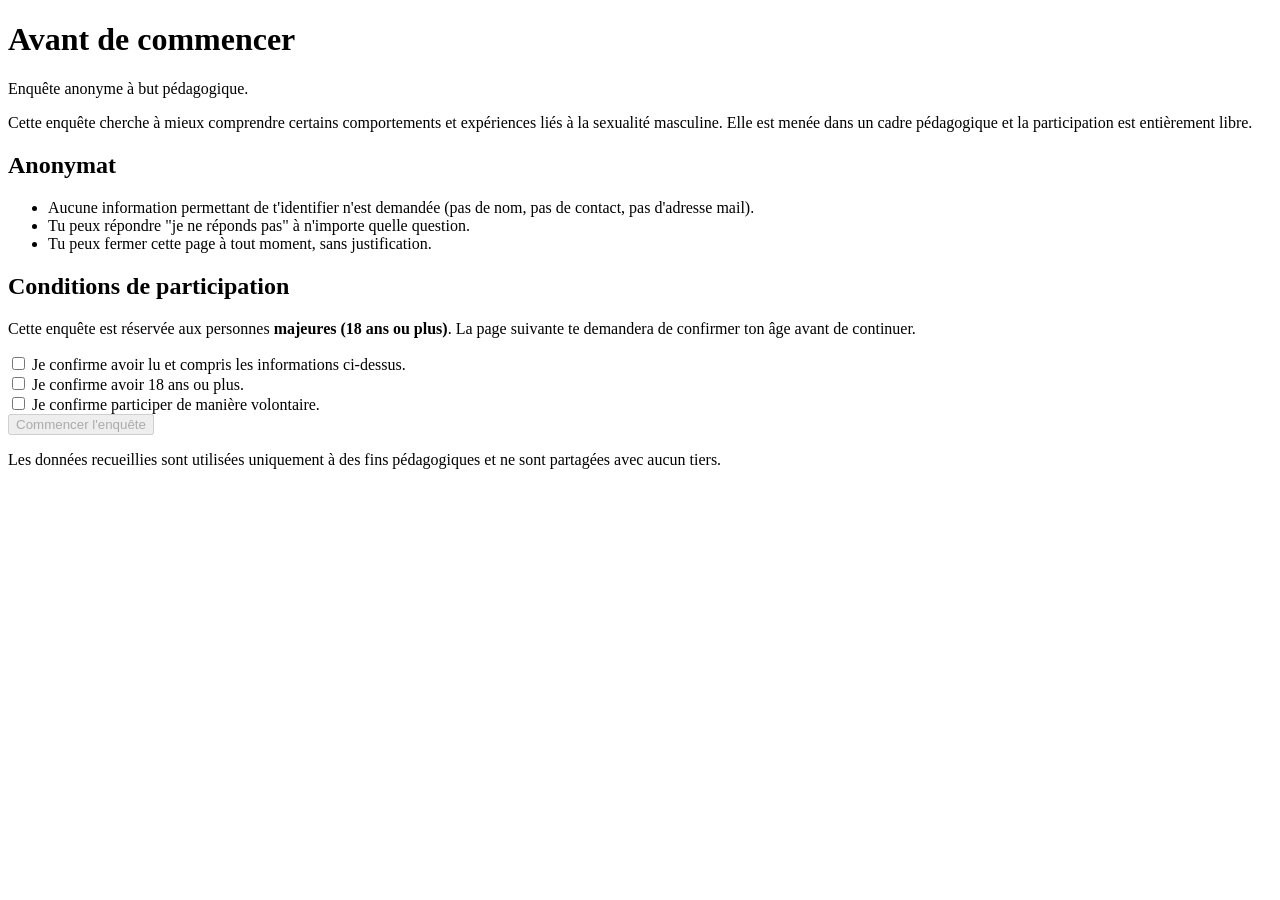
==== index.html @ 90ffe027 "Create index.html" ====
<!DOCTYPE html>
<html lang="fr">
<head>
<meta charset="UTF-8">
<meta name="viewport" content="width=device-width, initial-scale=1.0">
<title>Enquête — Avant de commencer</title>
<link rel="stylesheet" href="style.css">
</head>
<body>
<main>
  <h1>Avant de commencer</h1>
  <p class="muted">Enquête anonyme à but pédagogique.</p>

  <p>Cette enquête cherche à mieux comprendre certains comportements et expériences liés à la sexualité masculine. Elle est menée dans un cadre pédagogique et la participation est entièrement libre.</p>

  <h2>Anonymat</h2>
  <ul>
    <li>Aucune information permettant de t'identifier n'est demandée (pas de nom, pas de contact, pas d'adresse mail).</li>
    <li>Tu peux répondre "je ne réponds pas" à n'importe quelle question.</li>
    <li>Tu peux fermer cette page à tout moment, sans justification.</li>
  </ul>

  <h2>Conditions de participation</h2>
  <p>Cette enquête est réservée aux personnes <strong>majeures (18 ans ou plus)</strong>. La page suivante te demandera de confirmer ton âge avant de continuer.</p>

  <div class="card">
    <form id="confirmationForm">
      <div class="checkbox-row">
        <input type="checkbox" id="check1">
        <label for="check1">Je confirme avoir lu et compris les informations ci-dessus.</label>
      </div>
      <div class="checkbox-row">
        <input type="checkbox" id="check2">
        <label for="check2">Je confirme avoir 18 ans ou plus.</label>
      </div>
      <div class="checkbox-row">
        <input type="checkbox" id="check3">
        <label for="check3">Je confirme participer de manière volontaire.</label>
      </div>
      <button type="submit" id="submitBtn" disabled>Commencer l'enquête</button>
    </form>
  </div>

  <p class="footnote">Les données recueillies sont utilisées uniquement à des fins pédagogiques et ne sont partagées avec aucun tiers.</p>
</main>

<script>
  const checkboxes = document.querySelectorAll('input[type="checkbox"]');
  const submitBtn = document.getElementById('submitBtn');
  const form = document.getElementById('confirmationForm');

  checkboxes.forEach(cb => {
    cb.addEventListener('change', () => {
      submitBtn.disabled = ![...checkboxes].every(c => c.checked);
    });
  });

  form.addEventListener('submit', function (e) {
    e.preventDefault();
    window.location.href = "formulaire.html";
  });
</script>
</body>
</html>
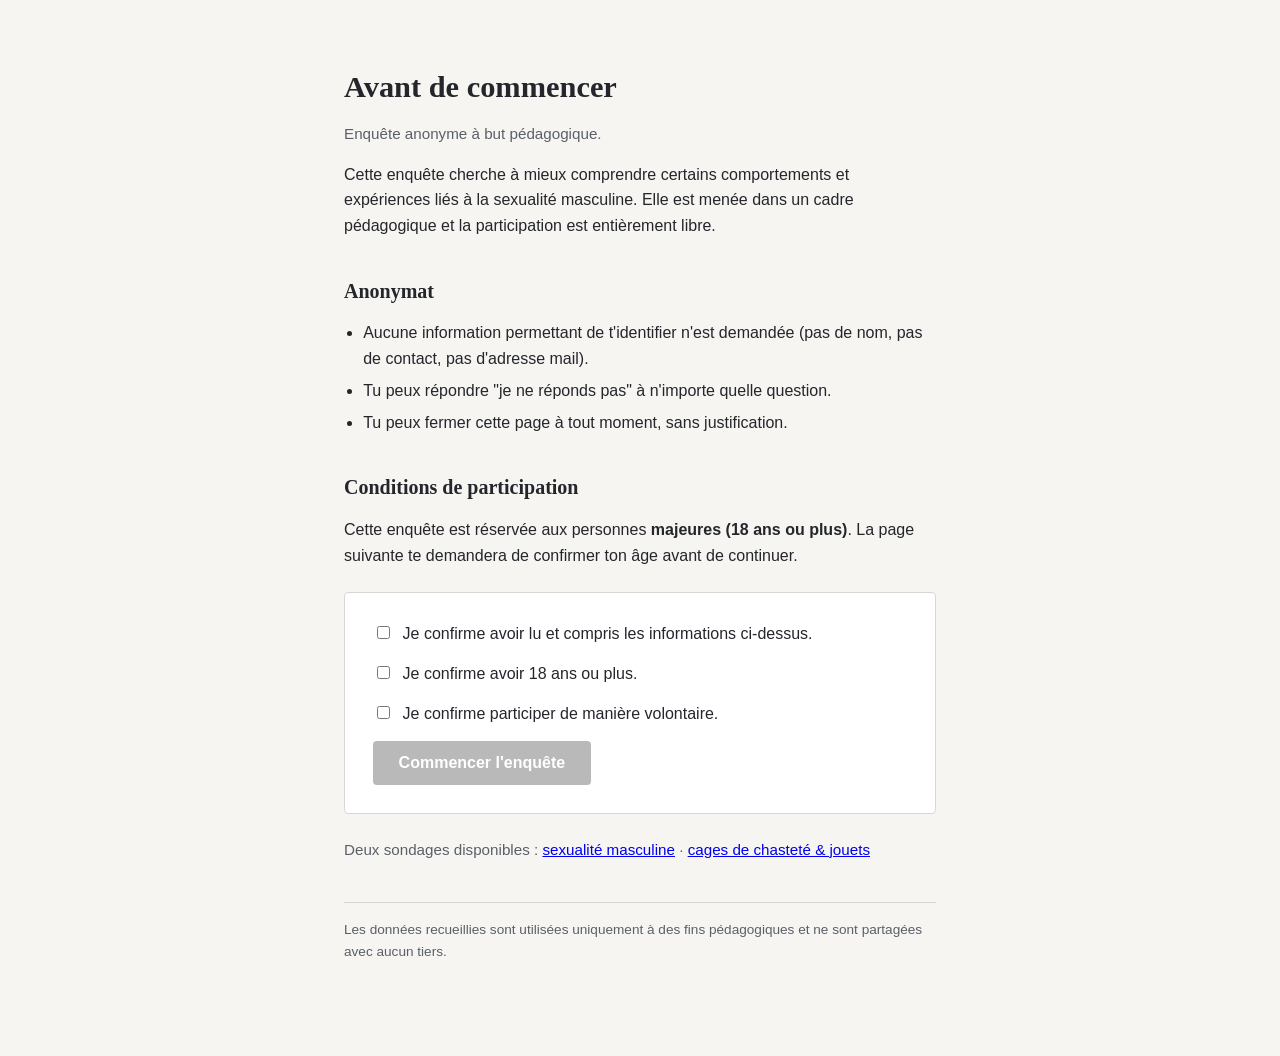
==== commit 6e92f267: "Update index.html" ====
--- a/index.html
+++ b/index.html
@@ -41,6 +41,11 @@
     </form>
   </div>
 
+  <p class="muted" style="margin-top:1.5rem;">
+    Deux sondages disponibles : <a href="formulaire.html">sexualité masculine</a> ·
+    <a href="formulaire-bdsm.html">cages de chasteté & jouets</a>
+  </p>
+
   <p class="footnote">Les données recueillies sont utilisées uniquement à des fins pédagogiques et ne sont partagées avec aucun tiers.</p>
 </main>
 
--- a/style.css
+++ b/style.css
@@ -0,0 +1,162 @@
+:root {
+  --bg: #f6f5f2;
+  --ink: #24262b;
+  --muted: #5b5f68;
+  --line: #d9d7d1;
+  --accent: #3d5a80;
+  --accent-ink: #ffffff;
+  --error: #a4292b;
+  --radius: 4px;
+}
+
+* { box-sizing: border-box; }
+
+html, body {
+  margin: 0;
+  padding: 0;
+  background: var(--bg);
+  color: var(--ink);
+  font-family: -apple-system, "Segoe UI", Helvetica, Arial, sans-serif;
+  line-height: 1.6;
+}
+
+h1, h2, h3 {
+  font-family: Georgia, "Iowan Old Style", "Palatino Linotype", serif;
+  font-weight: 600;
+  line-height: 1.25;
+  color: var(--ink);
+}
+
+main {
+  max-width: 640px;
+  margin: 0 auto;
+  padding: 3rem 1.5rem 5rem;
+}
+
+h1 { font-size: 1.9rem; margin-bottom: 0.5rem; }
+h2 { font-size: 1.25rem; margin-top: 2.5rem; }
+
+p { color: var(--ink); }
+.muted { color: var(--muted); font-size: 0.95rem; }
+
+ul { padding-left: 1.2rem; }
+li { margin-bottom: 0.4rem; }
+
+.card {
+  background: #fff;
+  border: 1px solid var(--line);
+  border-radius: var(--radius);
+  padding: 1.75rem;
+  margin-top: 1.5rem;
+}
+
+.field {
+  margin-bottom: 1.5rem;
+}
+
+label {
+  display: block;
+  font-weight: 600;
+  margin-bottom: 0.4rem;
+}
+
+.hint {
+  display: block;
+  font-weight: 400;
+  color: var(--muted);
+  font-size: 0.88rem;
+  margin-top: 0.2rem;
+}
+
+input[type="number"],
+input[type="text"],
+select,
+textarea {
+  width: 100%;
+  padding: 0.6rem 0.7rem;
+  border: 1px solid var(--line);
+  border-radius: var(--radius);
+  background: #fff;
+  color: var(--ink);
+  font-size: 1rem;
+  font-family: inherit;
+}
+
+input:focus, select:focus, textarea:focus, button:focus, input[type="checkbox"]:focus {
+  outline: 2px solid var(--accent);
+  outline-offset: 2px;
+}
+
+fieldset {
+  border: 1px solid var(--line);
+  border-radius: var(--radius);
+  padding: 0.9rem 1rem;
+  margin: 0;
+}
+
+legend {
+  font-weight: 600;
+  padding: 0 0.4rem;
+}
+
+.radio-row {
+  display: flex;
+  align-items: center;
+  gap: 0.5rem;
+  margin: 0.35rem 0;
+  font-weight: 400;
+}
+
+.radio-row label {
+  font-weight: 400;
+  margin: 0;
+  display: inline;
+}
+
+.checkbox-row {
+  display: flex;
+  align-items: flex-start;
+  gap: 0.6rem;
+  margin-bottom: 0.9rem;
+}
+
+.checkbox-row input { margin-top: 0.3rem; }
+.checkbox-row label { font-weight: 400; margin: 0; }
+
+button {
+  background: var(--accent);
+  color: var(--accent-ink);
+  border: none;
+  border-radius: var(--radius);
+  padding: 0.8rem 1.6rem;
+  font-size: 1rem;
+  font-weight: 600;
+  cursor: pointer;
+}
+
+button:disabled {
+  background: #b9b9b9;
+  cursor: not-allowed;
+}
+
+button:hover:not(:disabled) { background: #31496a; }
+
+.error-message {
+  color: var(--error);
+  font-size: 0.9rem;
+  margin-top: 0.6rem;
+  min-height: 1.2em;
+}
+
+.footnote {
+  margin-top: 2.5rem;
+  font-size: 0.85rem;
+  color: var(--muted);
+  border-top: 1px solid var(--line);
+  padding-top: 1rem;
+}
+
+.status-box {
+  text-align: center;
+  padding: 3rem 1.5rem;
+}
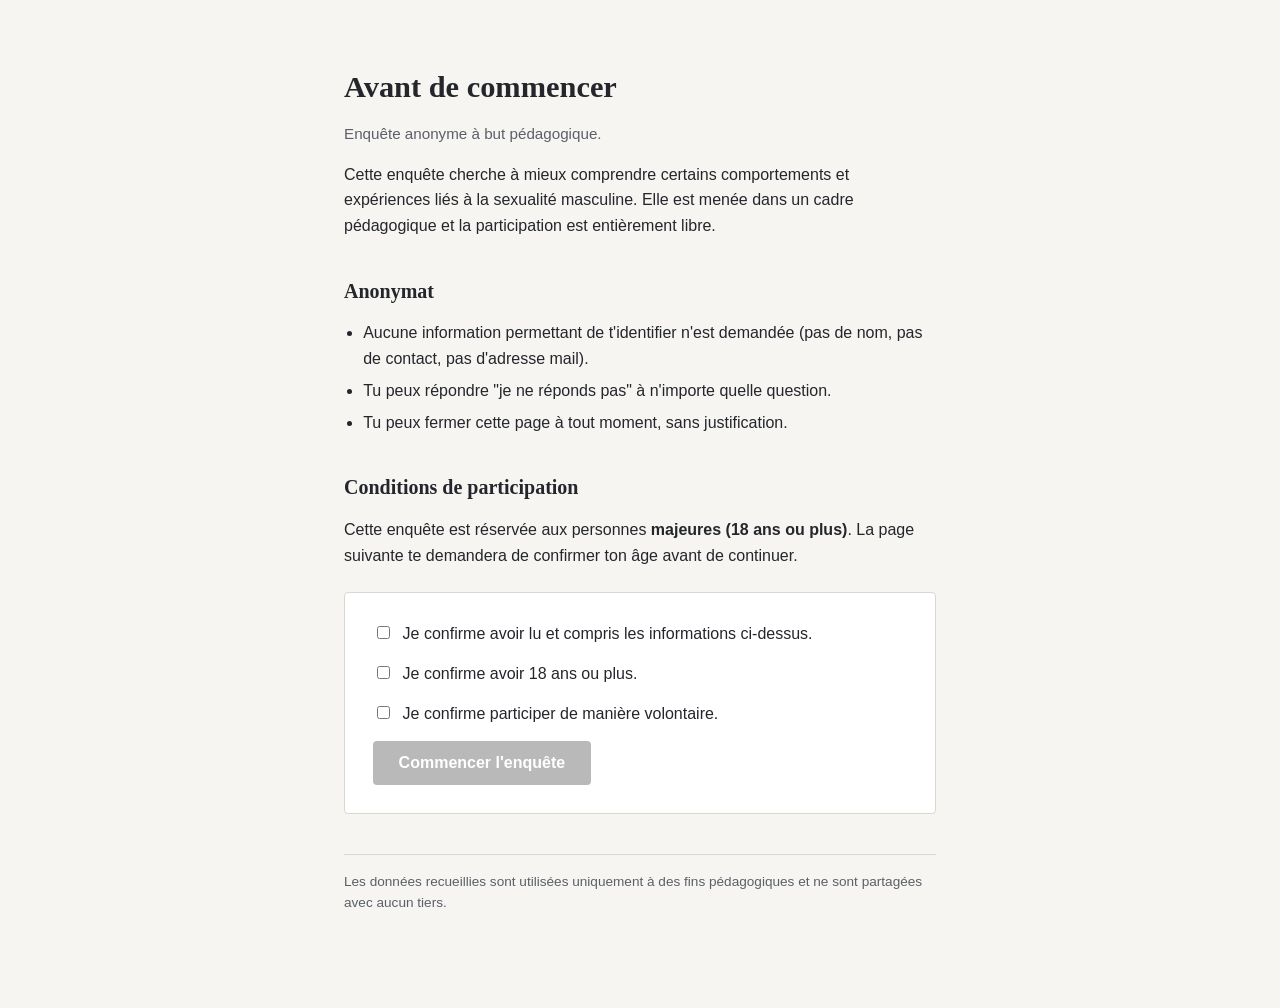
==== commit 04f17dbc: "Update index.html" ====
--- a/index.html
+++ b/index.html
@@ -41,11 +41,6 @@
     </form>
   </div>
 
-  <p class="muted" style="margin-top:1.5rem;">
-    Deux sondages disponibles : <a href="formulaire.html">sexualité masculine</a> ·
-    <a href="formulaire-bdsm.html">cages de chasteté & jouets</a>
-  </p>
-
   <p class="footnote">Les données recueillies sont utilisées uniquement à des fins pédagogiques et ne sont partagées avec aucun tiers.</p>
 </main>
 
--- a/style.css
+++ b/style.css
@@ -160,3 +160,79 @@
   text-align: center;
   padding: 3rem 1.5rem;
 }
+
+/* Tableau de résultats (page admin) */
+.results-wrap {
+  overflow-x: auto;
+  margin-top: 1.5rem;
+  border: 1px solid var(--line);
+  border-radius: var(--radius);
+  background: #fff;
+}
+
+table.results {
+  width: 100%;
+  border-collapse: collapse;
+  font-size: 0.88rem;
+  white-space: nowrap;
+}
+
+table.results thead th {
+  position: sticky;
+  top: 0;
+  background: #2c2f36;
+  color: #fff;
+  text-align: left;
+  padding: 0.7rem 1rem;
+  font-weight: 600;
+  font-size: 0.82rem;
+  letter-spacing: 0.02em;
+  text-transform: uppercase;
+  border-bottom: 2px solid #1c1e23;
+}
+
+table.results tbody td {
+  padding: 0.6rem 1rem;
+  border-bottom: 1px solid var(--line);
+  color: var(--ink);
+}
+
+table.results tbody tr:nth-child(even) {
+  background: #f6f5f2;
+}
+
+table.results tbody tr:hover {
+  background: #ecf1f6;
+}
+
+table.results td.actions {
+  text-align: right;
+}
+
+.btn-delete {
+  background: transparent;
+  color: var(--error);
+  border: 1px solid var(--error);
+  padding: 0.3rem 0.75rem;
+  font-size: 0.78rem;
+  font-weight: 600;
+  border-radius: var(--radius);
+}
+
+.btn-delete:hover {
+  background: var(--error);
+  color: #fff;
+}
+
+.results-toolbar {
+  display: flex;
+  align-items: baseline;
+  justify-content: space-between;
+  margin-top: 1.75rem;
+  margin-bottom: 0.25rem;
+}
+
+.results-toolbar .count {
+  font-weight: 600;
+  color: var(--ink);
+}
